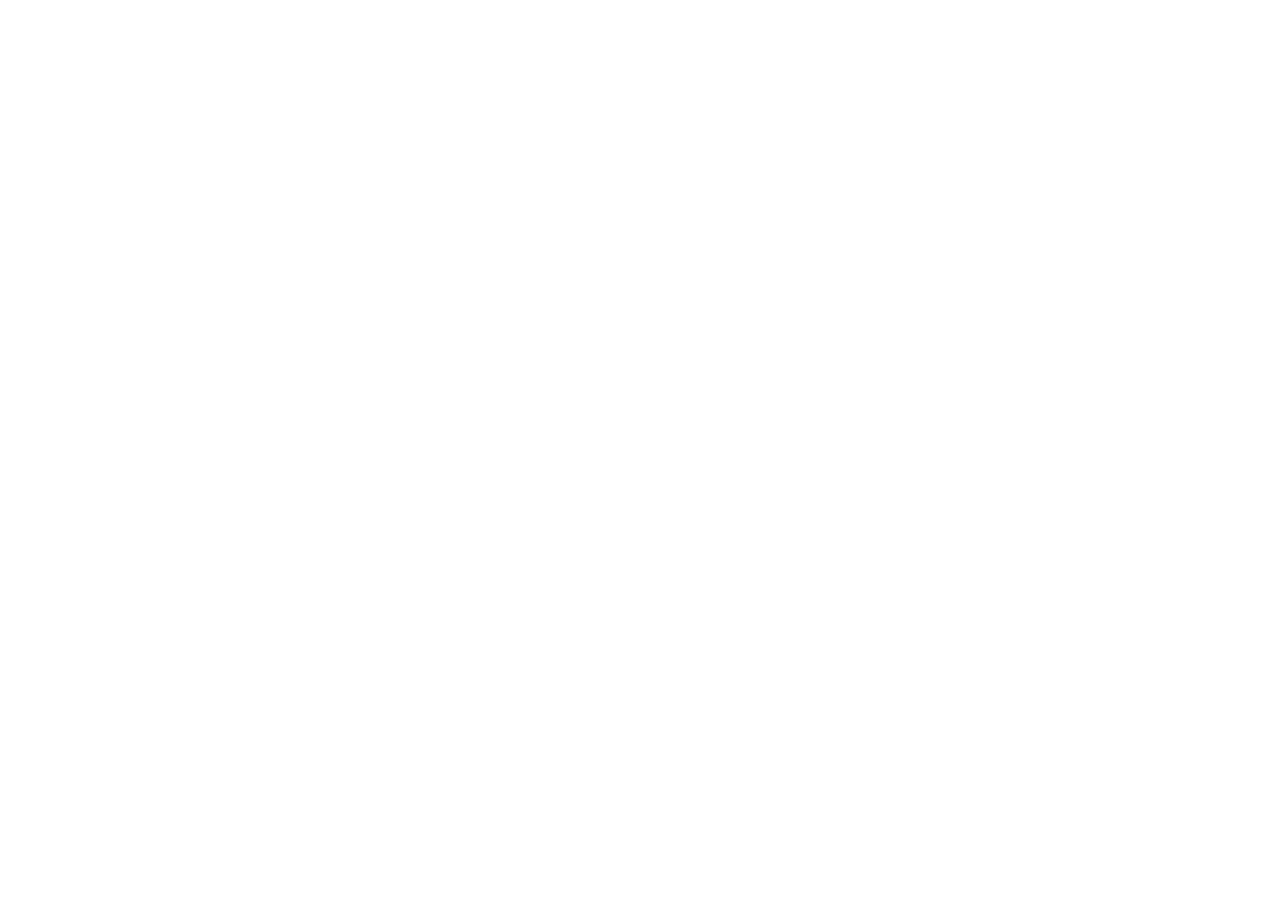
==== index.html @ 4bf9e02f "new commit" ====
<!DOCTYPE html>
<html lang="en">
<head>
    <meta charset="UTF-8">
    <meta name="viewport" content="width=device-width, initial-scale=1.0">
    <title>Document</title>
</head>
<body>
    <main>
        <!-- landing page -->
        <section class="landing-section">
            <div class="carousel slide" data-ride="carousel" id="home">
                <div class="carousel-inner" role="listbox">
                  <div class="item-active" style="background-image:url(https://scontent.fnbo10-1.fna.fbcdn.net/v/t1.0-9/s960x960/32944459_776696282719560_480346934771449856_o.jpg?_nc_cat=108&_nc_sid=da1649&_nc_oc=AQmPrYV2Sl2eN0pn_2fJIZMQqjsAMTyG4tZA202eG6VwCfrzkJuKZVjyYZI_jFUB7a4&_nc_ht=scontent.fnbo10-1.fna&_nc_tp=7&oh=b8af52035c36eb02ef9db5d4c55fa44d&oe=5EF069EF); ">
                  </div>
                </div>
              </div>
        </section>
    </main>
</body>
</html>
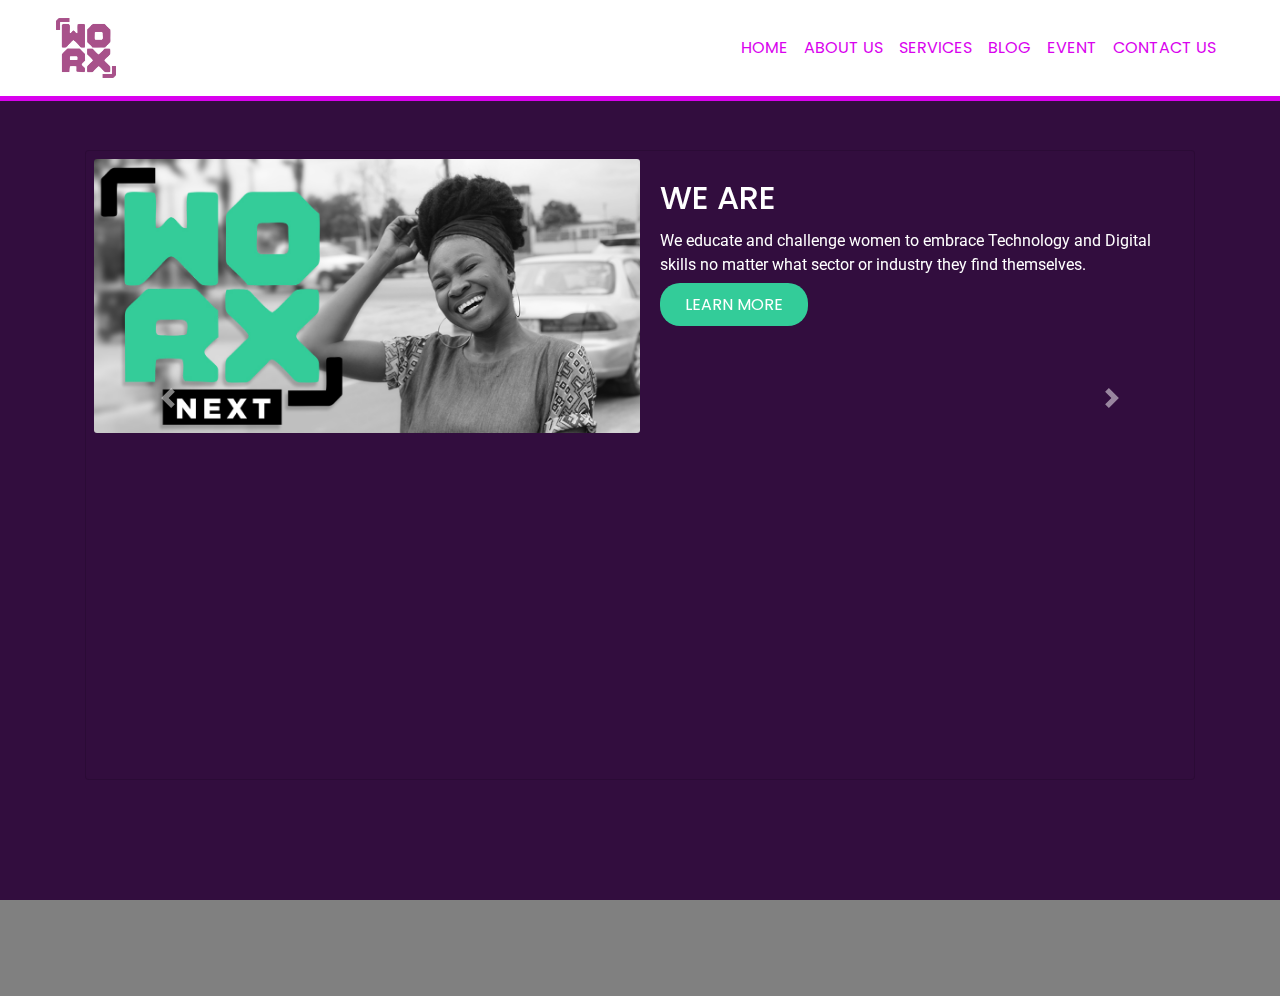
==== commit 974172a2: "new commit" ====
--- a/index.html
+++ b/index.html
@@ -1,21 +1,151 @@
 <!DOCTYPE html>
 <html lang="en">
+
 <head>
     <meta charset="UTF-8">
     <meta name="viewport" content="width=device-width, initial-scale=1.0">
+    <link rel="stylesheet" href="https://stackpath.bootstrapcdn.com/bootstrap/4.4.1/css/bootstrap.min.css">
+    <link rel="stylesheet" href="https://stackpath.bootstrapcdn.com/font-awesome/4.7.0/css/font-awesome.min.css">
+    <link href="https://fonts.googleapis.com/css2?family=Poppins:wght@400;700;900&family=Roboto:wght@300;400;500;700&display=swap" rel="stylesheet">
+    <link rel="stylesheet" href="css/style.css">
     <title>Document</title>
 </head>
+
 <body>
+    <!-- header -->
+    <header class="position-absolute">
+        <nav class="navbar navbar-expand-lg navbar-light">
+            <a class="navbar-brand" href="#">
+                <img src="images/worx logo purple.png" class="logo" alt="logo">
+            </a>
+            <button class="navbar-toggler" type="button" data-toggle="collapse" data-target="#navbarNav" aria-controls="navbarNav" aria-expanded="false" aria-label="Toggle navigation">
+              <span class="navbar-toggler-icon"></span>
+            </button>
+            <div class="collapse navbar-collapse" id="navbarNav">
+              <ul class="navbar-nav ml-auto">
+                <li class="nav-item active">
+                  <a class="nav-link" href="#">HOME</a>
+                </li>
+                <li class="nav-item">
+                  <a class="nav-link" href="#">ABOUT US</a>
+                </li>
+                <li class="nav-item">
+                  <a class="nav-link" href="#">SERVICES</a>
+                </li>
+                <li class="nav-item">
+                  <a class="nav-link" href="#">BLOG</a>
+                </li>
+                <li class="nav-item">
+                  <a class="nav-link" href="#">EVENT</a>
+                </li>
+                <li class="nav-item">
+                  <a class="nav-link" href="#">CONTACT US</a>
+                </li>
+              </ul>
+            </div>
+          </nav>
+    </header>
     <main>
         <!-- landing page -->
         <section class="landing-section">
-            <div class="carousel slide" data-ride="carousel" id="home">
-                <div class="carousel-inner" role="listbox">
-                  <div class="item-active" style="background-image:url(https://scontent.fnbo10-1.fna.fbcdn.net/v/t1.0-9/s960x960/32944459_776696282719560_480346934771449856_o.jpg?_nc_cat=108&_nc_sid=da1649&_nc_oc=AQmPrYV2Sl2eN0pn_2fJIZMQqjsAMTyG4tZA202eG6VwCfrzkJuKZVjyYZI_jFUB7a4&_nc_ht=scontent.fnbo10-1.fna&_nc_tp=7&oh=b8af52035c36eb02ef9db5d4c55fa44d&oe=5EF069EF); ">
-                  </div>
+            <div class="container">
+                <div id="carouselExampleControls" class="carousel slide landing-carousel" data-ride="carousel">
+                    <div class="carousel-inner">
+                        <div class="carousel-item active">
+                            <div class="position-relative carousel-contain">
+                                <div class="card mb-3 p-2">
+                                    <div class="row no-gutters">
+                                        <div class="col-md-6">
+                                            <img src="images/worx_next_roothub.jpg" class="card-img" alt="carousel-image">
+                                        </div>
+                                        <div class="col-md-6">
+                                            <div class="card-body">
+                                                <h2 class="card-title font-head"><div id="type_text_one"></div></h2>
+                                                <p class="card-text">
+                                                    We educate and challenge women to embrace
+                                                    Technology and Digital skills no matter
+                                                    what sector or industry they find themselves.
+                                                </p>
+                                                <a href="#" class="landing-btn font-head">LEARN MORE</a>
+                                            </div>
+                                        </div>
+                                    </div>
+                                </div>
+                            </div>
+                        </div>
+                        <div class="carousel-item">
+                            <div class="position-relative">
+                                <div class="card mb-3 p-2">
+                                    <div class="row no-gutters">
+                                        <div class="col-md-6">
+                                            <div class="card-body">
+                                                <h2 class="card-title font-head"><div id="type_text_two"></div></h2>
+                                                <p class="card-text">
+                                                    We educate and challenge women to embrace
+                                                    Technology and Digital skills no matter
+                                                    what sector or industry they find themselves.
+                                                </p>
+                                                <a href="#" class="landing-btn font-head">LEARN MORE</a>
+                                            </div>
+                                        </div>
+                                        <div class="col-md-6">
+                                            <img src="images/carousel-img-2.png" class="card-img" alt="carousel-image">
+                                        </div>
+                                    </div>
+                                </div>
+                            </div>
+                        </div>
+                    </div>
+                    <a class="carousel-control-prev" href="#carouselExampleControls" role="button" data-slide="prev">
+                        <span class="carousel-control-prev-icon" aria-hidden="true"></span>
+                        <span class="sr-only">Previous</span>
+                    </a>
+                    <a class="carousel-control-next" href="#carouselExampleControls" role="button" data-slide="next">
+                        <span class="carousel-control-next-icon" aria-hidden="true"></span>
+                        <span class="sr-only">Next</span>
+                    </a>
                 </div>
-              </div>
+            </div>
+        </section>
+        <section>
+            <div class="container">
+                <div id="type_text" class="p-5"></div>
+            </div>
         </section>
     </main>
+    <script>
+        var myText = 'This feels so cool';
+        var myTextOne = 'WE ARE THE WOMEN OF ROOTHUB XTRAORDINARY';
+        var myArray = myTextOne.split("");
+        var myTextTwo = 'WE ARE SOCIAL, SMART AND STYLISH';
+        var myArrayTwo = myTextTwo.split("");
+        var loopTimer;
+        function frameLooper () {
+            if (myArray.length > 0){
+                document.getElementById("type_text_one").innerHTML += myArray.shift();
+            } 
+            else {
+                clearTimeout(loopTimer);
+                return false;
+            }
+            loopTimer = setTimeout('frameLooper()',150);
+        }
+        frameLooper();
+        function numberLooper () {
+            if (myArrayTwo.length > 0){
+                document.getElementById("type_text_two").innerHTML += myArrayTwo.shift();
+            } 
+            else {
+                clearTimeout(loopTimer);
+                return false;
+            }
+            loopTimer = setTimeout('numberLooper()',150);
+        }
+        numberLooper();
+    </script>
+    <script src="https://code.jquery.com/jquery-3.4.1.slim.min.js"></script>
+    <script src="https://cdn.jsdelivr.net/npm/popper.js@1.16.0/dist/umd/popper.min.js"></script>
+    <script src="https://stackpath.bootstrapcdn.com/bootstrap/4.4.1/js/bootstrap.min.js"></script>
 </body>
+
 </html>--- a/css/style.css
+++ b/css/style.css
@@ -0,0 +1,74 @@
+:root {
+    --green: #33CC99;
+    --white: #ffffff;
+    --purple-bg: #320D3E;
+    --pink: #D902EE;
+}
+
+* {
+    padding: 0;
+    margin: 0;
+    box-sizing: border-box;
+}
+
+body {
+    background-color: grey;
+    font-family: 'Roboto', sans-serif;
+}
+
+.font-head,
+a {
+    font-family: 'Poppins', sans-serif;
+}
+
+header {
+    background-color: var(--white);
+    border-bottom: 5px solid var(--pink);
+    width: 100%;
+    padding: 5px 40px;
+    z-index: 2;
+}
+
+header a {
+    color: var(--pink) !important;
+}
+
+.logo {
+    width: 60px;
+    height: 60px;
+}
+
+/* .navbar-light .navbar-toggler-icon {
+   
+} */
+
+.landing-section {
+    background-color: var(--purple-bg);
+    height: 100vh;
+    color: var(--white);
+}
+
+.landing-section .card {
+    background-color: var(--purple-bg);
+    margin-top: 150px;
+    height: 70vh !important;
+}
+
+.landing-section .card .no-gutters {
+    height: 100% !important;
+}
+
+.landing-carousel-img {
+    height: 100vh !important;
+}
+
+.carousel-inner {
+    width: 100% !important;
+}
+
+.landing-btn {
+    border-radius: 20px;
+    background-color: var(--green);
+    color: var(--white);
+    padding: 10px 25px;
+}